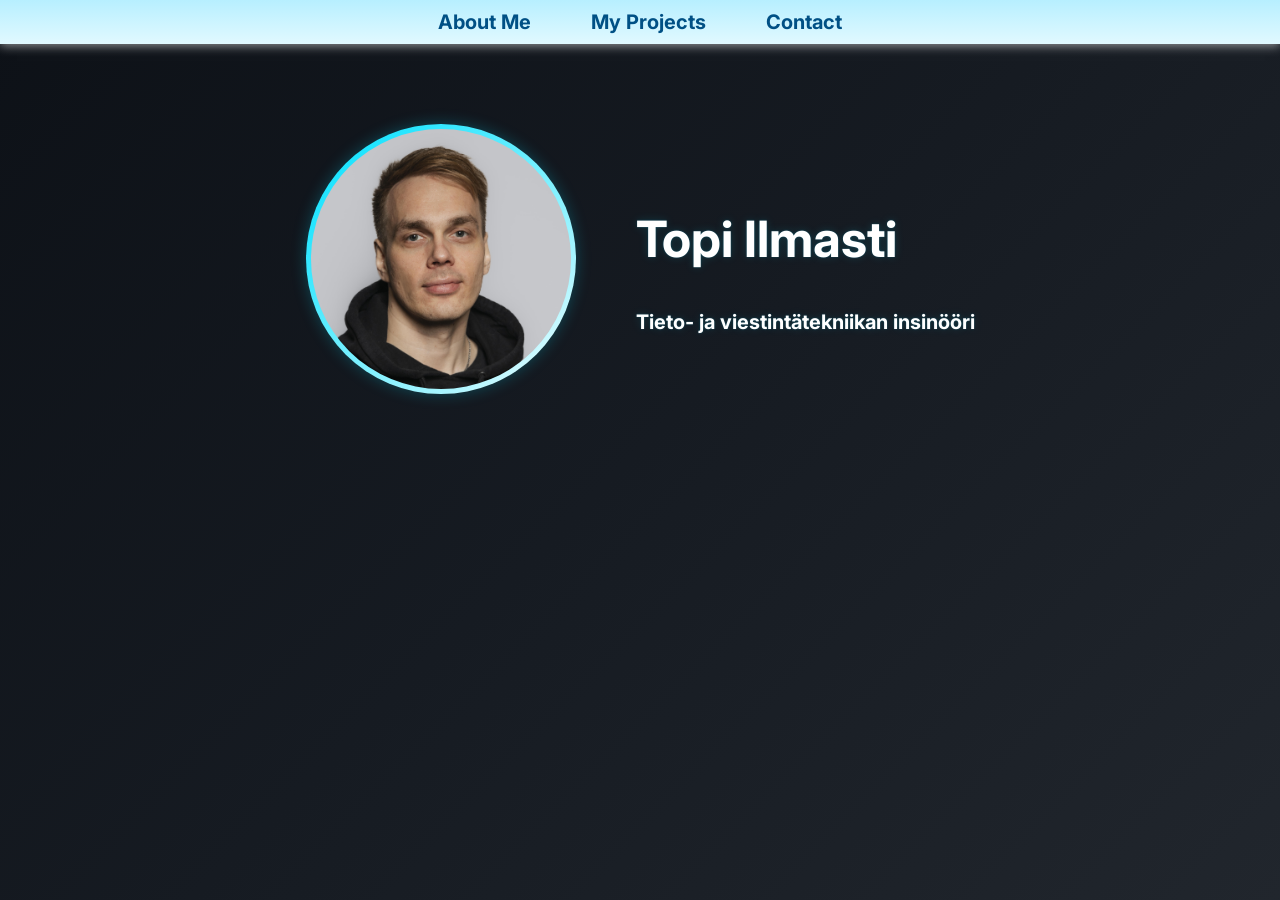
==== index.html @ e1c588ac "Add personal portfolio website, not-ready-yet" ====
<!DOCTYPE html>
<html lang="fi">

<head>
    <meta charset="UTF-8">
    <title>Topi Ilmasti</title>

    <link rel="preconnect" href="https://fonts.googleapis.com">
    <link rel="preconnect" href="https://fonts.gstatic.com" crossorigin>
    <link href="https://fonts.googleapis.com/css2?family=Inter:wght@300;400;500;600;700&display=swap" rel="stylesheet">

    <link rel="stylesheet" href="style.css">
</head>

<body>

    <header id="navbar"></header>

    <section class="hero">

        <div class="profile-border">
            <img src="assets/images/selfie.jpg" alt="Topi Ilmasti" class="profile-image">
        </div>

        <div class="hero-text">
            <h1>Topi Ilmasti</h1>
            <h2>Tieto- ja viestintätekniikan insinööri</h2>
        </div>

    </section>

    <script src="script.js"></script>

</body>

</html>
---- style.css ----
:root {
    --grid-background-color: #1b222d;
}

body {
    margin: 0;
    min-height: 100vh;


    justify-content: center;
    align-items: normal;

    background: linear-gradient(
        135deg,
        #0d1117,
        #161b22,
        #21262d
    );

    color: white;
    font-family: "Inter", sans-serif;
}

.container {
    max-width: 1000px;
    margin: 0 auto;
    text-align: center;
}

h1 {
    color: #ffffff;
    font-size: 50px;

    text-shadow:
    0 0 2px rgba(0, 204, 255, 0.247),
    0 0 10px rgba(0, 225, 255, 0.144);    
}

h2 {
    color: #ffffff;
    font-size: 20px;

    text-align: center;
    text-shadow:
    0 0 2px rgba(0, 204, 255, 0.247),
    0 0 10px rgba(0, 225, 255, 0.144);    
}

nav {
    position: sticky;
    top: 0;
    z-index: 100;

    box-shadow: 0 2px 10px rgba(255, 255, 255, 0.541);

    background-color: rgb(183, 239, 255);
    background: linear-gradient(180deg, #b7efff, #e1f9ff);
    
}

nav ul {
    display: flex;
    justify-content: center;
    gap: 20px;

    list-style: none;
    margin: 0;
    padding: 0px 0; /*navigoinnin suuruus*/
}

nav a {
    color: rgb(0, 80, 133);
    font-weight: bold;
    text-decoration: none;
    font-size: 20px;
    padding: 10px 20px;
    
    display: inline-block;
    transition:
    color .2s ease,
    transform .2s ease;
}

nav a:hover {
    color: #0084ff;
    transform: translateY(-2px) scale(1.05);
    text-shadow: 0 0 2px rgba(255, 255, 255, 0.801);
}

.grid-container {
    display: grid;
    grid-template-columns: repeat(3, 1fr);
    gap: 30px;
    padding: 20px;
    border-radius: 10px;
    overflow: hidden;
}
  
.grid-item {
    background: var(--grid-background-color);
    padding: 30px;
    border-radius: 10px;
    overflow: hidden;
}
  
.grid-item h2 {
    margin-top: 0;
}

.hero {
    display: flex;
    align-items: center;
    justify-content: center;
    gap: 60px;

    max-width: 1100px;
    margin: 80px auto;
    padding: 0 20px;
    
}

.profile-border {
    width: 260px;
    height: 260px;

    padding: 5px;          /* Reunuksen paksuus */
    border-radius: 50%;

    background: linear-gradient(
        135deg,
        #00e1ff,
        #32e7ff,
        #72efff,
        #a7f5ff,
        #ffffff
    );

    display: flex;
    justify-content: center;
    align-items: center;
    box-shadow: 0 0 15px rgba(0, 225, 255, 0.25);
    transition: transform .3s ease;
}

.profile-border:hover {
    transform: scale(1.03);
}

.profile-image {
    width: 100%;
    height: 100%;

    object-fit: cover;
    border-radius: 50%;
    display: block;
}
.hero-text {
    text-align: left;
}

footer {
  text-align: center;
  max-width: 100%;
  padding-top: 5px;
  padding-bottom: 5px;
  margin-bottom: 0;
}

.project-card {

    max-width: 1000px;
    margin: 50px auto;

    background: #1b222d;

    border-radius: 20px;

    padding-left: 35px;
    padding-top: 5px; /*oli 30, muita ei ollut*/
    padding-bottom: 10px;
    padding-right: 25px;

    box-shadow: 0 8px 25px rgba(0,0,0,.35);

}

.project-content {

    margin-top: 0px;
    margin-left: 25px;
    margin-right: 10px;
    text-align: left;

}

.carousel {
    position: relative;

    width: 100%;
    height: 500px;

    overflow: hidden;
    border-radius: 10px;

    background: #262f3815;

}

.carousel-media {
    width: 100%;
    height: 100%;
}

.carousel-media img,
.carousel-media video {
    width: 100%;
    height: 100%;

    object-fit: contain;
    object-position: center;

    display: block;
}

.carousel-btn {

    position: absolute;
    top: 50%;
    transform: translateY(-50%);

    width: 48px;
    height: 48px;

    border: none;
    border-radius: 50%;

    cursor: pointer;

    font-size: 28px;
    font-weight: bold;

    color: white;

    background: rgba(0,0,0,.45);

    transition: .2s;
}

.carousel-btn:hover {

    background: rgba(0,225,255,.75);
    transform: translateY(-50%) scale(1.08);

}

.prev {
    left: 15px;
}

.next {
    right: 15px;
}

.project-nav {

    position: fixed;

    top: 120px;
    left: 30px;

    width: 220px;

    background: #1b222d;
    border-radius: 15px;

    padding: 20px;

    box-shadow: 0 0 20px rgba(0,0,0,.35);

}

.project-nav h3 {

    color:#00d4ff;
    margin-top: 0;
    margin-bottom: 15px;

}

.project-nav a {

    display: block;

    color: white;
    text-decoration: none;

    font-size: 13px;

    padding: 8px 0;

    transition: .2s;

}

.project-nav a:hover {

    color: #00d4ff;
    transform: translateX(5px);

}

.project-nav hr {

    border: none;
    border-top: 1px solid rgb(255, 255, 255);

    margin: 12px 0;

}

.nav-category {

    color: #72efff;
    font-size: 13px;
    font-weight: bold;

    margin-bottom: 6px;
    text-transform: uppercase;
    letter-spacing: 1px;

}

html {
    scroll-behavior: smooth;
}
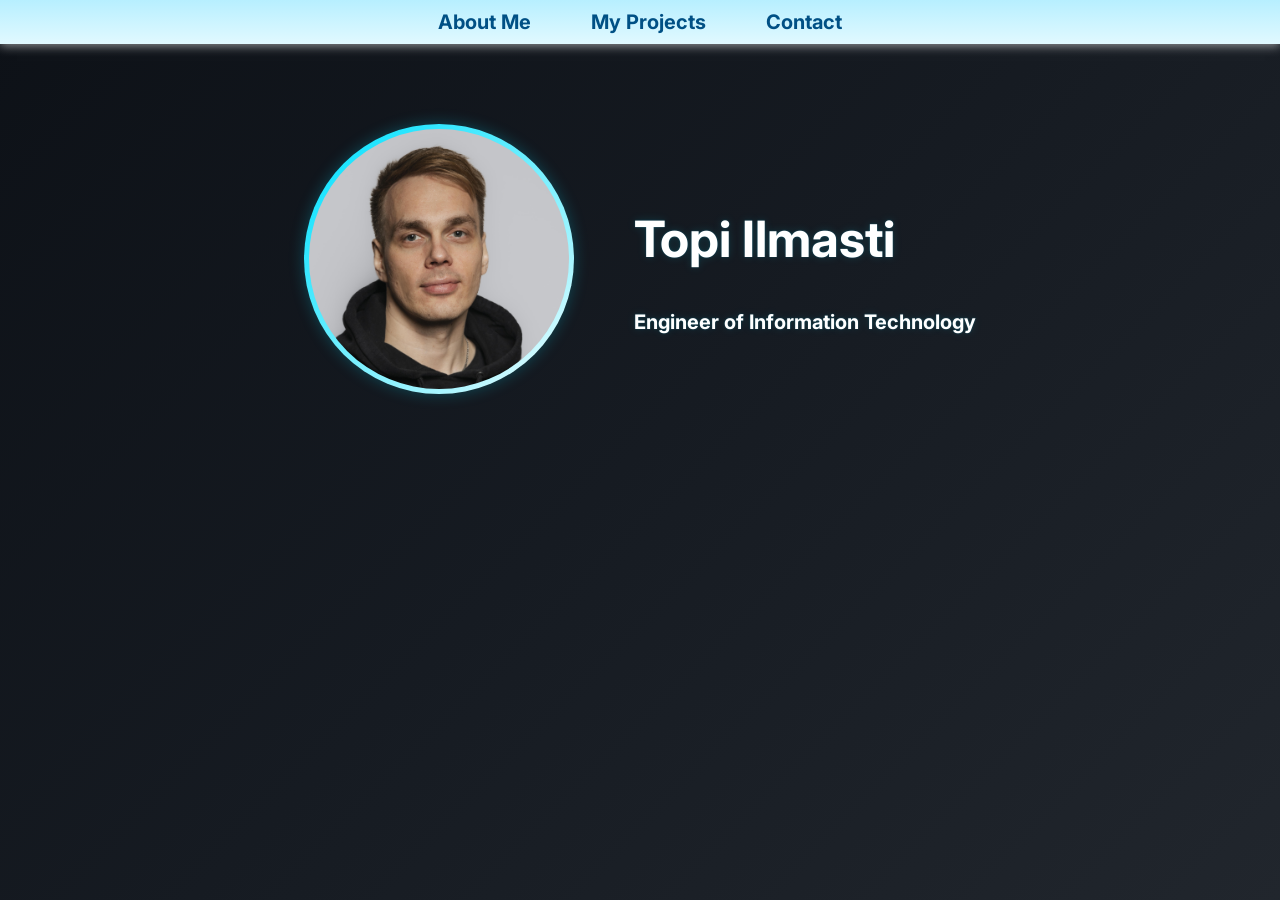
==== commit 8b91b845: "index.html english update" ====
--- a/index.html
+++ b/index.html
@@ -24,7 +24,7 @@
 
         <div class="hero-text">
             <h1>Topi Ilmasti</h1>
-            <h2>Tieto- ja viestintätekniikan insinööri</h2>
+            <h2>Engineer of Information Technology</h2>
         </div>
 
     </section>
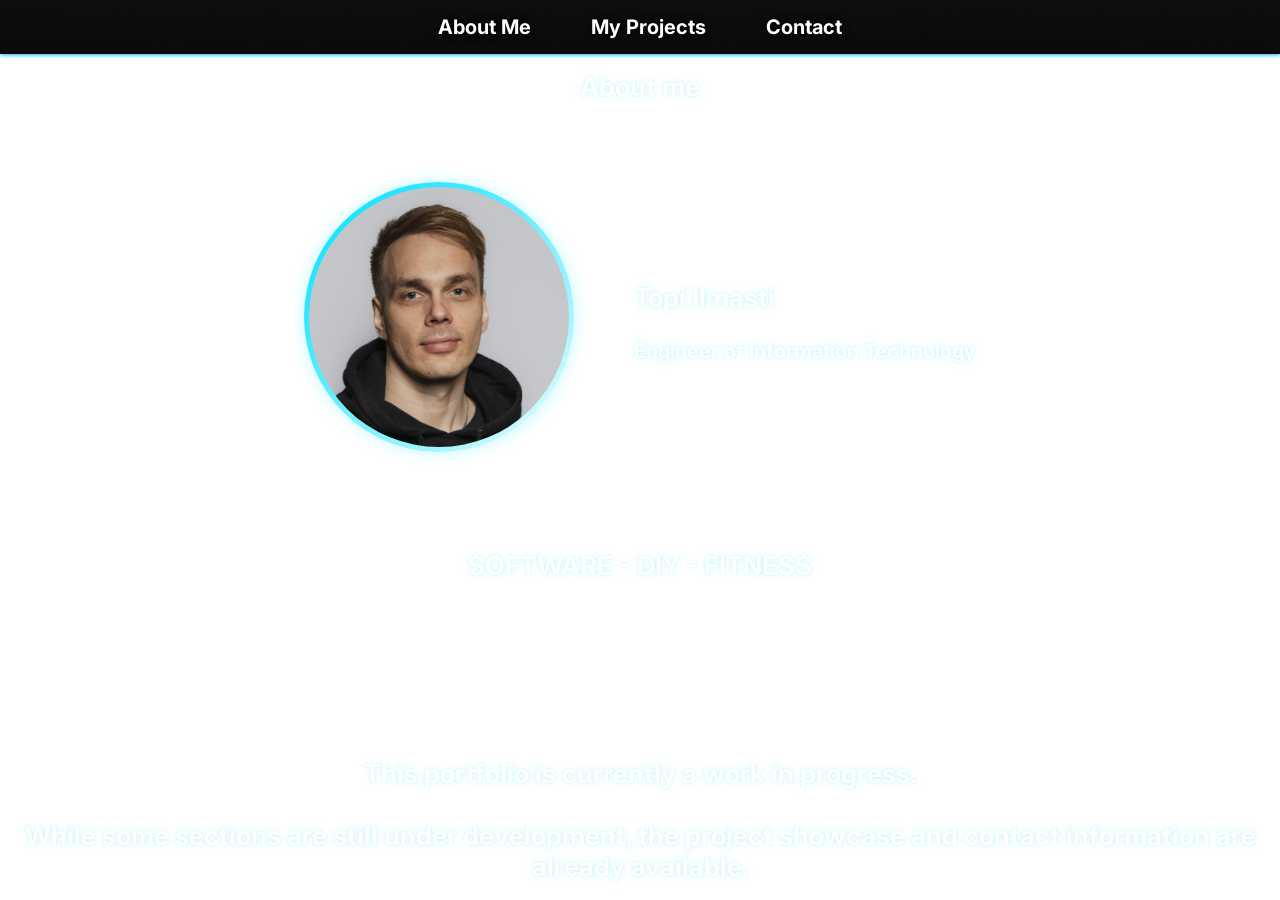
==== commit 05dcf0c1: "contact page, colors, textures, small fixes." ====
--- a/index.html
+++ b/index.html
@@ -13,9 +13,11 @@
 </head>
 
 <body>
-
     <header id="navbar"></header>
-
+        <div class="container">
+            <h1>About me</h1>
+        </div>
+        
     <section class="hero">
 
         <div class="profile-border">
@@ -23,12 +25,17 @@
         </div>
 
         <div class="hero-text">
-            <h1>Topi Ilmasti</h1>
+            <h3>Topi Ilmasti</h3>
             <h2>Engineer of Information Technology</h2>
         </div>
-
     </section>
-
+    <header class="contact-card">
+        <h1>SOFTWARE - DIY - FITNESS</h1>
+        <div class="contact-divider"></div>
+        <h1>This portfolio is currently a work in progress. 
+            <br><br>While some sections are still under development, the project showcase and contact information are already available.
+        </h1>
+    </header>
     <script src="script.js"></script>
 
 </body>
--- a/style.css
+++ b/style.css
@@ -10,12 +10,12 @@
     justify-content: center;
     align-items: normal;
 
-    background: linear-gradient(
-        135deg,
-        #0d1117,
-        #161b22,
-        #21262d
-    );
+    background:
+        url("assets/images/textures/dark-wood.png"),
+        linear-gradient(
+            135deg,
+            #000000
+        );
 
     color: white;
     font-family: "Inter", sans-serif;
@@ -29,16 +29,7 @@
 
 h1 {
     color: #ffffff;
-    font-size: 50px;
-
-    text-shadow:
-    0 0 2px rgba(0, 204, 255, 0.247),
-    0 0 10px rgba(0, 225, 255, 0.144);    
-}
-
-h2 {
-    color: #ffffff;
-    font-size: 20px;
+    font-size: 26px;
 
     text-align: center;
     text-shadow:
@@ -46,15 +37,37 @@
     0 0 10px rgba(0, 225, 255, 0.144);    
 }
 
+h2 {
+    color: #ffffff;
+    font-size: 20px;
+
+    text-align: center;
+    text-shadow:
+    0 0 2px rgba(0, 204, 255, 0.247),
+    0 0 10px rgba(0, 225, 255, 0.144);    
+}
+
+h3{
+    color: #ffffff;
+    font-size: 26px;
+
+    
+    text-shadow:
+    0 0 2px rgba(0, 204, 255, 0.247),
+    0 0 10px rgba(0, 225, 255, 0.144);   
+}
 nav {
     position: sticky;
     top: 0;
     z-index: 100;
 
-    box-shadow: 0 2px 10px rgba(255, 255, 255, 0.541);
-
-    background-color: rgb(183, 239, 255);
-    background: linear-gradient(180deg, #b7efff, #e1f9ff);
+    box-shadow: 0px 1px 4px #00aeff;
+
+    background:
+        url("assets/images/textures/black-linen.png"),
+        linear-gradient(180deg, #141414, #0f0f0f);
+
+    background-repeat: repeat;
     
 }
 
@@ -65,11 +78,12 @@
 
     list-style: none;
     margin: 0;
-    padding: 0px 0; /*navigoinnin suuruus*/
+    padding: 5px 0;
 }
 
 nav a {
-    color: rgb(0, 80, 133);
+    color: #ffffff;
+    text-shadow: 0 0 8px #000000;
     font-weight: bold;
     text-decoration: none;
     font-size: 20px;
@@ -82,9 +96,9 @@
 }
 
 nav a:hover {
-    color: #0084ff;
+    color: #00aeff;
     transform: translateY(-2px) scale(1.05);
-    text-shadow: 0 0 2px rgba(255, 255, 255, 0.801);
+    text-shadow: 0 0 2px #000000;
 }
 
 .grid-container {
@@ -171,7 +185,10 @@
     max-width: 1000px;
     margin: 50px auto;
 
-    background: #1b222d;
+    background: 
+    url("assets/images/textures/diagonales-decalees.png"),
+    #1b222d;
+    background-repeat: repeat;
 
     border-radius: 20px;
 
@@ -201,8 +218,8 @@
 
     overflow: hidden;
     border-radius: 10px;
-
-    background: #262f3815;
+ 
+    background: #00000018;
 
 }
 
@@ -270,7 +287,11 @@
 
     width: 220px;
 
-    background: #1b222d;
+    background: 
+    url("assets/images/textures/classy-fabric.png"),
+    #1b222d;
+    background-repeat: repeat;
+
     border-radius: 15px;
 
     padding: 20px;
@@ -329,6 +350,36 @@
     letter-spacing: 1px;
 
 }
+.contact-card {
+    display: flex;
+    flex-direction: column;
+    align-items: center;
+    gap: 30px;
+    
+}
+
+.contact-card a {
+    display: flex;
+    justify-content: center;
+    align-items: center;
+
+    text-decoration: none;
+    color: white;
+}
+
+.contact-card img {
+    width: 100px;
+    height: 100px;
+}
+
+.contact-divider {
+    width: 550px;
+    height: 2px;
+
+    background: white;
+
+    margin: 40px auto;
+}
 
 html {
     scroll-behavior: smooth;
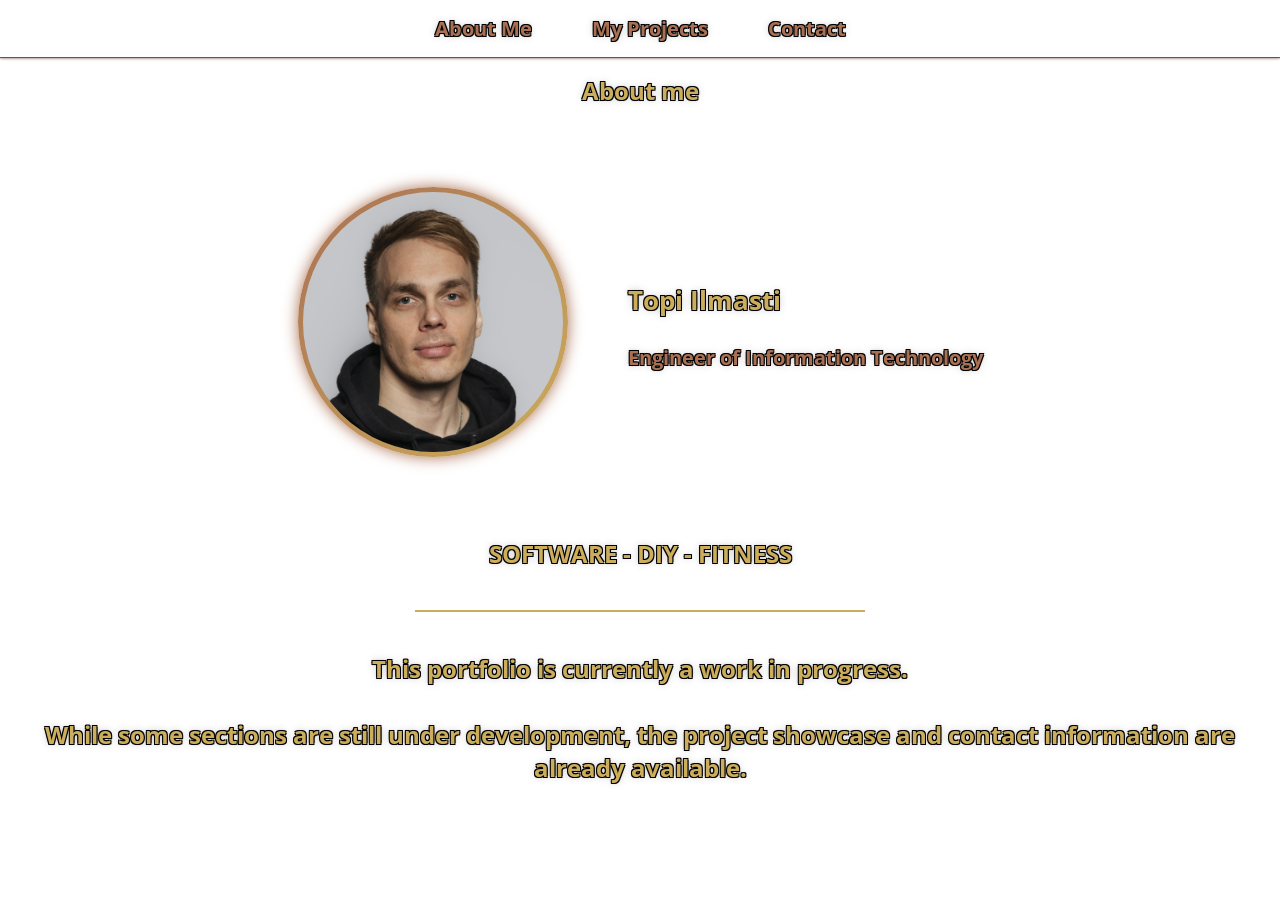
==== commit 01cb37f5: "fonts, tuning, colors" ====
--- a/index.html
+++ b/index.html
@@ -7,7 +7,7 @@
 
     <link rel="preconnect" href="https://fonts.googleapis.com">
     <link rel="preconnect" href="https://fonts.gstatic.com" crossorigin>
-    <link href="https://fonts.googleapis.com/css2?family=Inter:wght@300;400;500;600;700&display=swap" rel="stylesheet">
+    <link href="https://fonts.googleapis.com/css2?family=Inter:wght@300;400;500;600;700&family=Open+Sans:wght@300;400;600;700&display=swap" rel="stylesheet">
 
     <link rel="stylesheet" href="style.css">
 </head>
--- a/style.css
+++ b/style.css
@@ -1,5 +1,11 @@
 :root {
-    --grid-background-color: #1b222d;
+    --background: #000000;
+    --shadows: #0f0f0f3f;
+    --surface: #030100;
+    --border: #6E5643;
+    --accent: #AA7053;
+    --gold: #CCAD5C;
+    --text: #ECE5D8;
 }
 
 body {
@@ -14,10 +20,11 @@
         url("assets/images/textures/dark-wood.png"),
         linear-gradient(
             135deg,
-            #000000
-        );
-
-    color: white;
+            var(--background));
+
+    background-repeat: repeat;
+
+    color: var(--text);
     font-family: "Inter", sans-serif;
 }
 
@@ -27,45 +34,88 @@
     text-align: center;
 }
 
+p {
+    color: var(--text);
+}
+
 h1 {
-    color: #ffffff;
+    color: var(--gold);
+    font-size: 24px;
+
+    text-align: center;
+    text-shadow:
+        -1px -1px 0 #000,
+         1px -1px 0 #000,
+        -1px  1px 0 #000,
+         1px  1px 0 #000,
+
+         0 0 3px var(--shadows),
+         0 0 8px var(--shadows);
+}
+
+h2 {
+    color: var(--accent);
+    font-size: 20px;
+
+    text-align: center;
+    text-shadow:
+        -1px -1px 0 #000,
+         1px -1px 0 #000,
+        -1px  1px 0 #000,
+         1px  1px 0 #000,
+
+         0 0 3px var(--shadows),
+         0 0 8px var(--shadows);
+}
+
+h3{
+    color: var(--gold);
     font-size: 26px;
 
+    
+    text-shadow:
+        -1px -1px 0 #000,
+         1px -1px 0 #000,
+        -1px  1px 0 #000,
+         1px  1px 0 #000,
+
+         0 0 3px var(--shadows),
+         0 0 8px var(--shadows);
+}
+
+h4 {
+    color: var(--accent);
+    font-size: 24px;
+
     text-align: center;
     text-shadow:
-    0 0 2px rgba(0, 204, 255, 0.247),
-    0 0 10px rgba(0, 225, 255, 0.144);    
-}
-
-h2 {
-    color: #ffffff;
-    font-size: 20px;
-
-    text-align: center;
-    text-shadow:
-    0 0 2px rgba(0, 204, 255, 0.247),
-    0 0 10px rgba(0, 225, 255, 0.144);    
-}
-
-h3{
-    color: #ffffff;
-    font-size: 26px;
-
-    
-    text-shadow:
-    0 0 2px rgba(0, 204, 255, 0.247),
-    0 0 10px rgba(0, 225, 255, 0.144);   
-}
+        -1px -1px 0 #000,
+         1px -1px 0 #000,
+        -1px  1px 0 #000,
+         1px  1px 0 #000,
+
+         0 0 3px var(--shadows),
+         0 0 8px var(--shadows);
+    margin: 0;
+    margin-top: 15px;
+    margin-bottom: 15px;
+}
+
+h1, h2, h3, h4 {
+    font-family: "Open Sans", sans-serif;
+}
+
 nav {
     position: sticky;
     top: 0;
     z-index: 100;
 
-    box-shadow: 0px 1px 4px #00aeff;
+    border-bottom: 1px solid var(--border);
+    box-shadow: 0px 0px 3px var(--border);
 
     background:
-        url("assets/images/textures/black-linen.png"),
-        linear-gradient(180deg, #141414, #0f0f0f);
+        url("assets/images/textures/dark-leather.png"),
+        linear-gradient(180deg, var(--surface));
 
     background-repeat: repeat;
     
@@ -82,8 +132,16 @@
 }
 
 nav a {
-    color: #ffffff;
-    text-shadow: 0 0 8px #000000;
+    font-family: "Open Sans", sans-serif;
+    color:var(--accent);
+    text-shadow:
+        -1px -1px 0 #000,
+         1px -1px 0 #000,
+        -1px  1px 0 #000,
+         1px  1px 0 #000,
+
+         0 0 3px var(--shadows),
+         0 0 8px var(--shadows);
     font-weight: bold;
     text-decoration: none;
     font-size: 20px;
@@ -96,29 +154,9 @@
 }
 
 nav a:hover {
-    color: #00aeff;
+    color: var(--gold);
     transform: translateY(-2px) scale(1.05);
-    text-shadow: 0 0 2px #000000;
-}
-
-.grid-container {
-    display: grid;
-    grid-template-columns: repeat(3, 1fr);
-    gap: 30px;
-    padding: 20px;
-    border-radius: 10px;
-    overflow: hidden;
-}
-  
-.grid-item {
-    background: var(--grid-background-color);
-    padding: 30px;
-    border-radius: 10px;
-    overflow: hidden;
-}
-  
-.grid-item h2 {
-    margin-top: 0;
+    text-shadow: 0 0 2px var(--shadows);
 }
 
 .hero {
@@ -137,22 +175,20 @@
     width: 260px;
     height: 260px;
 
-    padding: 5px;          /* Reunuksen paksuus */
+    padding: 5px;
     border-radius: 50%;
 
     background: linear-gradient(
         135deg,
-        #00e1ff,
-        #32e7ff,
-        #72efff,
-        #a7f5ff,
-        #ffffff
+        var(--accent),
+        var(--gold)
+        
     );
 
     display: flex;
     justify-content: center;
     align-items: center;
-    box-shadow: 0 0 15px rgba(0, 225, 255, 0.25);
+    box-shadow: 0 0 15px var(--accent);
     transition: transform .3s ease;
 }
 
@@ -170,6 +206,263 @@
 }
 .hero-text {
     text-align: left;
+}
+
+.project-card {
+
+    max-width: 1000px;
+    margin: 50px auto;
+
+    background-color: var(--surface);
+    background: 
+    url("assets/images/textures/dark-leather.png"),
+    var(--surface);
+    background-repeat: repeat;
+
+    border-radius: 20px;
+
+    padding-left: 35px;
+    padding-top: 5px; /*oli 30, muita ei ollut*/
+    padding-bottom: 10px;
+    padding-right: 25px;
+
+    border: 1px solid var(--border);
+    box-shadow: 0 0 4px var(--border);
+
+}
+
+.project-content {
+
+    margin-top: 0px;
+    margin-left: 25px;
+    margin-right: 10px;
+    text-align: left;
+
+}
+
+.carousel {
+    position: relative;
+
+    width: 100%;
+    height: 500px;
+
+    overflow: hidden;
+    border-radius: 10px;
+ 
+    background: 
+    url("assets/images/textures/dark-leather.png"),
+    var(--surface);
+    background-repeat: repeat;
+
+}
+
+.carousel-media {
+    width: 100%;
+    height: 100%;
+}
+
+.carousel-media img,
+.carousel-media video {
+    width: 100%;
+    height: 100%;
+
+    object-fit: contain;
+    object-position: center;
+
+    display: block;
+}
+
+.carousel-btn {
+
+    position: absolute;
+    top: 50%;
+    transform: translateY(-50%);
+
+    width: 48px;
+    height: 48px;
+
+    border: none;
+    border-radius: 50%;
+
+    cursor: pointer;
+
+    font-size: 28px;
+    font-weight: bold;
+
+    color: #EEC5A0;
+
+    background: rgba(238, 197, 160,.10);
+
+    transition: .2s;
+}
+
+.carousel-btn:hover {
+
+    background: rgba(173,110,84,.75);
+    transform: translateY(-50%) scale(1.08);
+
+}
+
+.prev {
+    left: 15px;
+}
+
+.next {
+    right: 15px;
+}
+
+.project-nav {
+
+    position: fixed;
+
+    top: 100px;
+    left: 40px;
+
+    width: 200px;
+
+    background: 
+    url("assets/images/textures/dark-leather.png"),
+    var(--surface);
+    background-repeat: repeat;
+
+    border-radius: 15px;
+
+    padding: 15px;
+
+    border: 1px solid var(--border);
+    box-shadow: 0 0 4px var(--border);
+
+}
+
+.project-nav h3 {
+
+    color: var(--gold);
+    margin-top: 0;
+    margin-bottom: 30px;
+
+}
+
+.project-nav a {
+
+    display: block;
+
+    color: var(--text);
+    text-shadow:
+        -1px -1px 0 #000,
+         1px -1px 0 #000,
+        -1px  1px 0 #000,
+         1px  1px 0 #000,
+
+         0 0 3px var(--shadows),
+         0 0 8px var(--shadows);
+    text-decoration: none;
+
+    font-size: 13px;
+
+    padding: 8px 0;
+
+    transition: .2s;
+}
+
+.project-nav a:hover {
+
+    color: var(--accent);
+    text-shadow:
+        -1px -1px 0 #000,
+         1px -1px 0 #000,
+        -1px  1px 0 #000,
+         1px  1px 0 #000,
+
+         0 0 3px var(--shadows),
+         0 0 8px var(--shadows);
+    transform: translateX(5px);
+}
+
+.project-nav hr {
+
+    border: none;
+    border-top: 1px solid var(--gold);
+
+    margin: 10px 0;
+}
+
+.nav-category {
+
+    color: var(--accent);
+    text-shadow:
+        -1px -1px 0 #000,
+         1px -1px 0 #000,
+        -1px  1px 0 #000,
+         1px  1px 0 #000,
+
+         0 0 3px var(--shadows),
+         0 0 5px var(--shadows);
+    font-size: 13px;
+    font-weight: bold;
+
+    margin-bottom: 6px;
+    text-transform: uppercase;
+    letter-spacing: 1px;
+
+}
+
+.contact-container {
+    max-width: 1000px;
+    min-height: calc(100vh - 60px);
+
+    margin: 0 auto;
+
+    display: flex;
+    flex-direction: column;
+
+    justify-content: center;
+    align-items: center;
+
+    text-align: center;   
+}
+
+.contact-email,
+.contact-socials {
+    display: flex;
+    flex-direction: column;
+    align-items: center;
+}
+
+.contact-email {
+    gap: 0px;
+}
+
+.contact-socials {
+    gap: 40px;
+}
+
+.contact-email a,
+.contact-socials a {
+    display: flex;
+    justify-content: center;
+    align-items: center;
+
+    text-decoration: none;
+    color: var(--text);
+}
+
+.contact-email img,
+.contact-socials img {
+    width: 125px;
+    height: 125px;
+}
+
+.contact-divider {
+    width: 450px;
+    height: 2px;
+
+    background: var(--gold);
+
+    margin: 40px auto;
+}
+
+.contact-heading {
+    margin-bottom: 40px;
 }
 
 footer {
@@ -180,207 +473,6 @@
   margin-bottom: 0;
 }
 
-.project-card {
-
-    max-width: 1000px;
-    margin: 50px auto;
-
-    background: 
-    url("assets/images/textures/diagonales-decalees.png"),
-    #1b222d;
-    background-repeat: repeat;
-
-    border-radius: 20px;
-
-    padding-left: 35px;
-    padding-top: 5px; /*oli 30, muita ei ollut*/
-    padding-bottom: 10px;
-    padding-right: 25px;
-
-    box-shadow: 0 8px 25px rgba(0,0,0,.35);
-
-}
-
-.project-content {
-
-    margin-top: 0px;
-    margin-left: 25px;
-    margin-right: 10px;
-    text-align: left;
-
-}
-
-.carousel {
-    position: relative;
-
-    width: 100%;
-    height: 500px;
-
-    overflow: hidden;
-    border-radius: 10px;
- 
-    background: #00000018;
-
-}
-
-.carousel-media {
-    width: 100%;
-    height: 100%;
-}
-
-.carousel-media img,
-.carousel-media video {
-    width: 100%;
-    height: 100%;
-
-    object-fit: contain;
-    object-position: center;
-
-    display: block;
-}
-
-.carousel-btn {
-
-    position: absolute;
-    top: 50%;
-    transform: translateY(-50%);
-
-    width: 48px;
-    height: 48px;
-
-    border: none;
-    border-radius: 50%;
-
-    cursor: pointer;
-
-    font-size: 28px;
-    font-weight: bold;
-
-    color: white;
-
-    background: rgba(0,0,0,.45);
-
-    transition: .2s;
-}
-
-.carousel-btn:hover {
-
-    background: rgba(0,225,255,.75);
-    transform: translateY(-50%) scale(1.08);
-
-}
-
-.prev {
-    left: 15px;
-}
-
-.next {
-    right: 15px;
-}
-
-.project-nav {
-
-    position: fixed;
-
-    top: 120px;
-    left: 30px;
-
-    width: 220px;
-
-    background: 
-    url("assets/images/textures/classy-fabric.png"),
-    #1b222d;
-    background-repeat: repeat;
-
-    border-radius: 15px;
-
-    padding: 20px;
-
-    box-shadow: 0 0 20px rgba(0,0,0,.35);
-
-}
-
-.project-nav h3 {
-
-    color:#00d4ff;
-    margin-top: 0;
-    margin-bottom: 15px;
-
-}
-
-.project-nav a {
-
-    display: block;
-
-    color: white;
-    text-decoration: none;
-
-    font-size: 13px;
-
-    padding: 8px 0;
-
-    transition: .2s;
-
-}
-
-.project-nav a:hover {
-
-    color: #00d4ff;
-    transform: translateX(5px);
-
-}
-
-.project-nav hr {
-
-    border: none;
-    border-top: 1px solid rgb(255, 255, 255);
-
-    margin: 12px 0;
-
-}
-
-.nav-category {
-
-    color: #72efff;
-    font-size: 13px;
-    font-weight: bold;
-
-    margin-bottom: 6px;
-    text-transform: uppercase;
-    letter-spacing: 1px;
-
-}
-.contact-card {
-    display: flex;
-    flex-direction: column;
-    align-items: center;
-    gap: 30px;
-    
-}
-
-.contact-card a {
-    display: flex;
-    justify-content: center;
-    align-items: center;
-
-    text-decoration: none;
-    color: white;
-}
-
-.contact-card img {
-    width: 100px;
-    height: 100px;
-}
-
-.contact-divider {
-    width: 550px;
-    height: 2px;
-
-    background: white;
-
-    margin: 40px auto;
-}
-
 html {
     scroll-behavior: smooth;
 }
